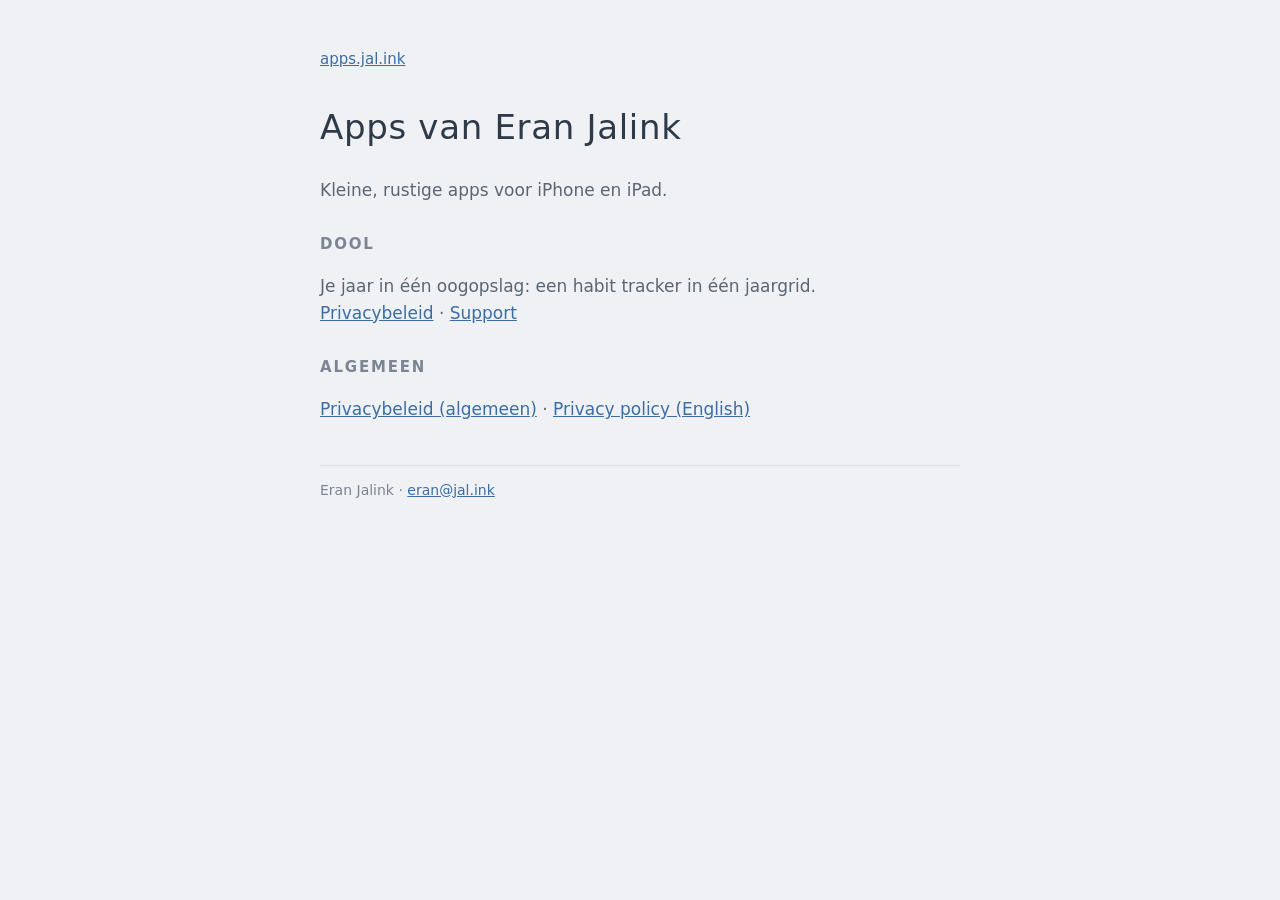
==== index.html @ a51ee8e1 "apps.jal.ink: algemeen privacybeleid en Dool privacy/support (NL+EN)" ====
<!doctype html>
<html lang="nl">
<head>
<meta charset="utf-8">
<meta name="viewport" content="width=device-width, initial-scale=1">
<meta name="color-scheme" content="light dark">
<title>Apps van Eran Jalink</title>
<style>
  :root { --bg:#EFF1F4; --fg:#2F3A49; --muted:#5C6673; --label:#7B8593; --link:#3A6EA5; --line:#D8DDE5; }
  @media (prefers-color-scheme: dark) { :root { --bg:#1B1F26; --fg:#E6E9EE; --muted:#AEB6C2; --label:#8A94A3; --link:#7FA8D6; --line:#2E343E; } }
  body { background: var(--bg); color: var(--fg); font: 17px/1.55 -apple-system, system-ui, sans-serif; margin: 0; padding: 48px 16px; }
  main { max-width: 640px; margin: 0 auto; }
  h1 { font-weight: 300; letter-spacing: .02em; }
  h2 { font-size: 15px; font-weight: 600; letter-spacing: .12em; text-transform: uppercase; color: var(--label); margin-top: 2em; }
  p, li { color: var(--muted); }
  a { color: var(--link); }
  nav { font-size: 15px; margin-bottom: 2em; }
  footer { margin-top: 3em; padding-top: 1em; border-top: 1px solid var(--line); font-size: 14px; color: var(--label); }
</style>
</head>
<body>
<main>
  <nav><a href="/">apps.jal.ink</a></nav>
  <h1>Apps van Eran Jalink</h1>
  <p>Kleine, rustige apps voor iPhone en iPad.</p>
  <h2>Dool</h2>
  <p>Je jaar in één oogopslag: een habit tracker in één jaargrid.<br>
  <a href="/dool/privacy/">Privacybeleid</a> · <a href="/dool/support/">Support</a></p>
  <h2>Algemeen</h2>
  <p><a href="/privacy/">Privacybeleid (algemeen)</a> · <a href="/privacy/en/">Privacy policy (English)</a></p>
  <footer>Eran Jalink · <a href="mailto:eran@jal.ink">eran@jal.ink</a></footer>
</main>
</body>
</html>
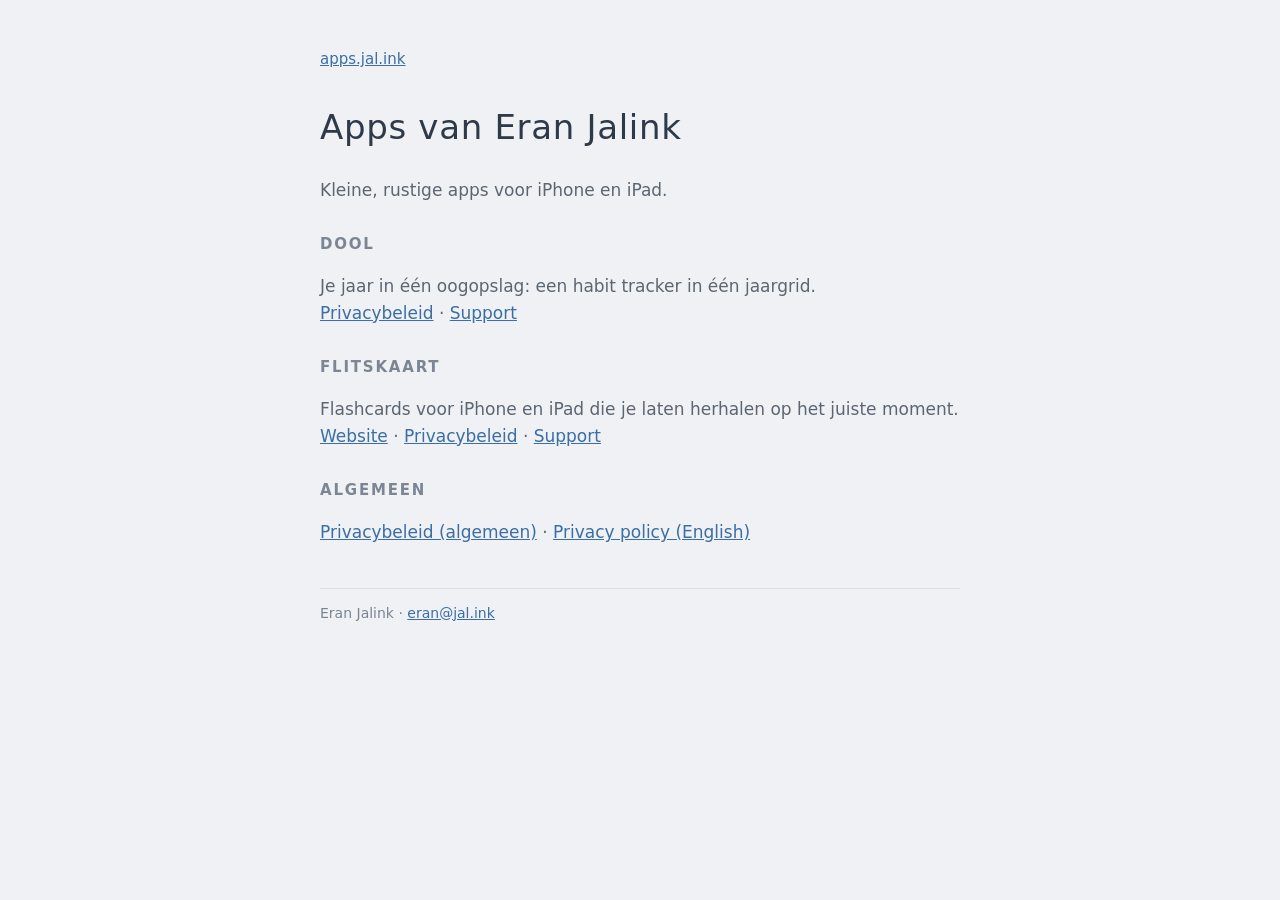
==== commit 515168be: "Flitskaart: privacybeleid en support (NL+EN), op de index en in het algemene beleid" ====
--- a/index.html
+++ b/index.html
@@ -26,6 +26,9 @@
   <h2>Dool</h2>
   <p>Je jaar in één oogopslag: een habit tracker in één jaargrid.<br>
   <a href="/dool/privacy/">Privacybeleid</a> · <a href="/dool/support/">Support</a></p>
+  <h2>Flitskaart</h2>
+  <p>Flashcards voor iPhone en iPad die je laten herhalen op het juiste moment.<br>
+  <a href="https://flitskaart.jal.ink">Website</a> · <a href="/flitskaart/privacy/">Privacybeleid</a> · <a href="/flitskaart/support/">Support</a></p>
   <h2>Algemeen</h2>
   <p><a href="/privacy/">Privacybeleid (algemeen)</a> · <a href="/privacy/en/">Privacy policy (English)</a></p>
   <footer>Eran Jalink · <a href="mailto:eran@jal.ink">eran@jal.ink</a></footer>
